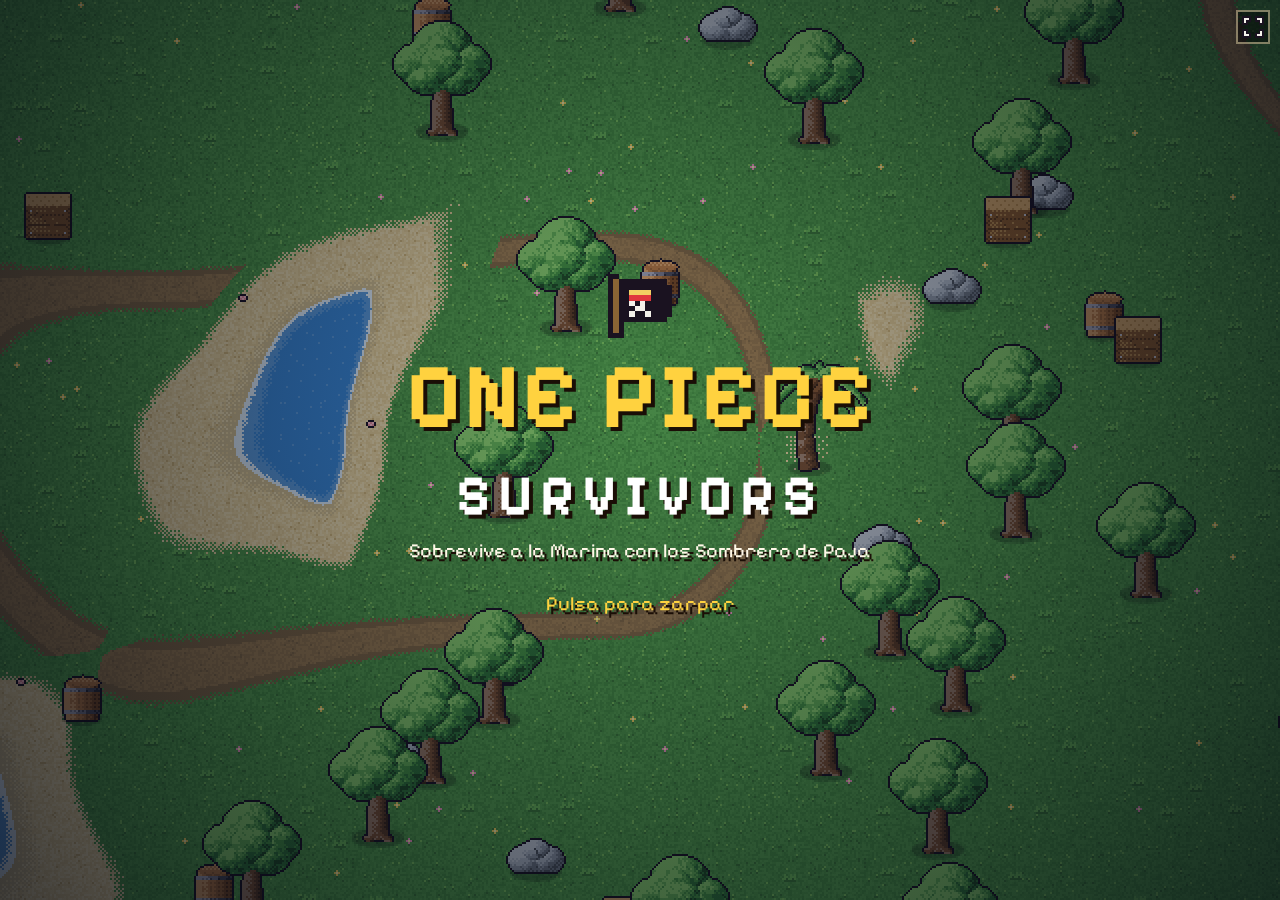
==== index.html @ 253bf762 "Mejor vista en móvil y botón de pantalla completa - Cámara: en pantallas pequeñas manda el lado cort" ====
<!doctype html>
<html lang="es">
<head>
<meta charset="utf-8">
<meta name="viewport" content="width=device-width, initial-scale=1, viewport-fit=cover, user-scalable=no">
<meta name="theme-color" content="#2a1a10">
<meta name="mobile-web-app-capable" content="yes">
<meta name="apple-mobile-web-app-capable" content="yes">
<meta name="apple-mobile-web-app-status-bar-style" content="black-translucent">
<title>One Piece Survivors</title>
<meta name="description" content="Fan game de supervivencia (bullet heaven) con los Sombrero de Paja, en pixel art y para navegador.">
<link rel="stylesheet" href="css/style.css">
</head>
<body>
<canvas id="game"></canvas>

<div id="boot" class="boot">Cargando…</div>

<!-- ====== HUD ====== -->
<div id="hud" class="hidden">
  <div class="xpbar"><i id="hud-xp"></i></div>
  <div class="hud-top">
    <div class="hud-me">
      <div id="hud-face" class="face"></div>
      <div>
        <div class="hpbar"><i id="hud-hp"></i><span id="hud-hp-txt"></span></div>
        <div id="hud-lvl" class="lvl">Nv. 1</div>
      </div>
    </div>
    <div id="hud-time" class="time">0:00</div>
    <div class="hud-right">
      <span class="pill"><span id="hud-ico-kills"></span><span id="hud-kills">0</span></span>
      <span class="pill"><span id="hud-ico-coins"></span><span id="hud-coins">0</span></span>
      <button class="pause-btn fs-btn" data-sfx="none" aria-label="Pantalla completa"></button>
      <button id="hud-pause" class="pause-btn" data-sfx="none" aria-label="Pausa"></button>
    </div>
  </div>
  <div id="hud-boss" class="bossbar hidden">
    <div id="hud-boss-name"></div>
    <div class="bar"><i id="hud-boss-hp"></i></div>
  </div>
  <div class="hud-bottom">
    <div id="hud-move-name" class="move-name"></div>
    <div id="hud-moves" class="slots"></div>
  </div>
</div>
<div id="banner" class="banner hidden"></div>

<!-- ====== Título ====== -->
<section id="scr-title" class="scr hidden">
  <div class="title">
    <div id="title-flag"></div>
    <h1>ONE PIECE<br><span>SURVIVORS</span></h1>
    <p>Sobrevive a la Marina con los Sombrero de Paja</p>
    <p class="blink">Pulsa para zarpar</p>
  </div>
</section>

<!-- ====== Puerto (menú) ====== -->
<section id="scr-menu" class="scr hidden">
  <div class="box menu-box">
    <div class="menu-left">
      <div id="menu-captain"></div>
      <p id="menu-best" class="sub center"></p>
    </div>
    <div class="menu-right">
      <h2>One Piece Survivors</h2>
      <p id="menu-berries" class="berries"></p>
      <div class="menu-list">
        <button id="btn-play" class="menu-item play">¡Zarpar!<small>Empieza una partida</small></button>
        <button id="btn-crew" class="menu-item">Tripulación<small>Elige o recluta a tu capitán</small></button>
        <button id="btn-upg" class="menu-item">Mejoras<small>Entrena con tus berries</small></button>
        <button id="btn-settings" class="menu-item">Ajustes<small>Sonido y pantalla</small></button>
      </div>
      <p class="note">WASD / flechas: moverte · 1-4, Q/E: técnica · Esc: pausa</p>
    </div>
  </div>
</section>

<!-- ====== Tripulación ====== -->
<section id="scr-crew" class="scr dim hidden">
  <div class="box wide">
    <div class="row between"><h2>Tripulación</h2><button class="btn small ghost" data-back>Volver</button></div>
    <div class="split">
      <div id="crew-grid" class="crew-grid"></div>
      <div id="crew-detail" class="panel"></div>
    </div>
  </div>
</section>

<!-- ====== Mejoras ====== -->
<section id="scr-upg" class="scr dim hidden">
  <div class="box wide">
    <div class="row between"><h2>Mejoras</h2>
      <div class="row"><span id="upg-berries" class="berries"></span><button class="btn small ghost" data-back>Volver</button></div></div>
    <p class="sub">Valen para toda la tripulación.</p>
    <div id="upg-list" class="upg-list"></div>
  </div>
</section>

<!-- ====== Ajustes ====== -->
<section id="scr-settings" class="scr dim hidden">
  <div class="box" style="width:min(440px,100%)">
    <h2>Ajustes</h2>
    <label class="set">Música <input id="set-music" type="range" min="0" max="1" step="0.05"></label>
    <label class="set">Efectos <input id="set-sfx" type="range" min="0" max="1" step="0.05"></label>
    <label class="set check"><input id="set-shake" type="checkbox"> Sacudidas de pantalla</label>
    <label class="set check"><input id="set-dmg" type="checkbox"> Números de daño</label>
    <label id="set-fs-row" class="set check"><input id="set-fs" type="checkbox"> Pantalla completa</label>
    <div class="row" style="margin-top:14px">
      <button id="set-back" class="btn gold grow">Volver</button>
      <button id="set-reset" class="btn small ghost">Borrar partida</button>
    </div>
  </div>
</section>

<!-- ====== Durante la partida ====== -->
<section id="scr-levelup" class="scr dim hidden">
  <div class="box center">
    <h2 id="lvl-title">¡Nivel 2!</h2>
    <p class="sub">Elige una recompensa · <kbd>1</kbd> <kbd>2</kbd> <kbd>3</kbd></p>
    <div id="cards" class="cards"></div>
    <button id="lvl-reroll" class="btn small ghost hidden" data-sfx="none" style="margin-top:12px">Otras cartas (<span id="lvl-rr-n">1</span>) · <kbd>R</kbd></button>
  </div>
</section>

<section id="scr-pause" class="scr dim hidden">
  <div class="box center" style="width:min(460px,100%)">
    <h2>Pausa</h2>
    <p class="sub"><kbd>WASD</kbd> moverse · <kbd>1</kbd>–<kbd>4</kbd> técnica · <kbd>Q</kbd>/<kbd>E</kbd> cambiar · <kbd>Esc</kbd> pausa</p>
    <p class="sub">Sólo se usa la técnica activa: cámbiala según la situación.</p>
    <div class="row" style="justify-content:center">
      <button id="btn-resume" class="btn gold">Continuar</button>
      <button id="btn-pause-settings" class="btn">Ajustes</button>
      <button id="btn-quit" class="btn">Volver a puerto</button>
    </div>
  </div>
</section>

<section id="scr-over" class="scr dim hidden">
  <div class="box center" style="width:min(460px,100%)">
    <h2 id="over-title">¡Has caído!</h2>
    <div id="over-face"></div>
    <div id="over-stats" class="over-stats"></div>
    <div class="row" style="justify-content:center">
      <button id="btn-retry" class="btn gold">Otra vez</button>
      <button id="btn-again" class="btn">Volver a puerto</button>
    </div>
  </div>
</section>

<!-- Pantalla completa en el título y el puerto (en la partida va en el HUD). -->
<button id="fs-corner" class="pause-btn fs-btn" data-sfx="none" aria-label="Pantalla completa"></button>

<script defer src="js/core/util.js"></script>
<script defer src="js/core/save.js"></script>
<script defer src="js/core/pixel.js"></script>
<script defer src="js/core/paint.js"></script>
<script defer src="js/core/camera.js"></script>
<script defer src="js/core/input.js"></script>
<script defer src="js/core/audio.js"></script>

<script defer src="js/data/scope.js"></script>
<script defer src="js/data/sprites.js"></script>
<script defer src="js/data/sprites-built.js"></script>
<script defer src="js/data/custom-sprites.js"></script>
<script defer src="js/data/moves.js"></script>
<script defer src="js/data/crew.js"></script>
<script defer src="js/data/enemies.js"></script>
<script defer src="js/data/upgrades.js"></script>

<script defer src="js/world/props.js"></script>
<script defer src="js/world/world.js"></script>

<script defer src="js/entities/fx.js"></script>
<script defer src="js/entities/projectile.js"></script>
<script defer src="js/entities/enemy.js"></script>
<script defer src="js/entities/pickup.js"></script>
<script defer src="js/entities/player.js"></script>

<script defer src="js/systems/combat.js"></script>
<script defer src="js/systems/spawner.js"></script>
<script defer src="js/systems/levelup.js"></script>

<script defer src="js/ui/icons.js"></script>
<script defer src="js/ui/hud.js"></script>
<script defer src="js/ui/ui.js"></script>

<script defer src="js/game.js"></script>
<script defer src="js/main.js"></script>
</body>
</html>
---- css/style.css ----
/* ============ One Piece Survivors — interfaz de madera y carteles de "Se busca" ============
 * Cajas de madera con borde doble crema, botones dorados y fuente pixel local
 * (Pixelify Sans, OFL). Nada de bordes redondeados grandes: todo cuadradito.
 */
@font-face {
  font-family: 'Pixelify';
  src: url('../assets/fonts/PixelifyPS-400.ttf') format('truetype');
  font-weight: 400 550;
  font-display: block;
}
@font-face {
  font-family: 'Pixelify';
  src: url('../assets/fonts/PixelifyPS-700.ttf') format('truetype');
  font-weight: 551 900;
  font-display: block;
}

:root {
  --ink: #fff8e8;
  --muted: #e8cfa0;
  --wood1: #7a4a26;
  --wood2: #4e2c14;
  --edge: #f6e3b4;
  --edge-in: #a8743e;
  --edge-out: #1a0e06;
  --paper: #f1dcae;
  --paper2: #e2c58c;
  --paper-ink: #3a2412;
  --gold: #ffd23f;
  --red: #e0383e;
  --green: #5fe08a;
  --shadow: #1a0e06;
  --font: 'Pixelify', 'Segoe UI', system-ui, sans-serif;
}

* { box-sizing: border-box; }
.hidden { display: none !important; }
html, body { height: 100%; margin: 0; }
body {
  background: #0b1630;
  color: var(--ink);
  font: 16px/1.35 var(--font);
  overflow: hidden;
  user-select: none;
  -webkit-user-select: none;
  -webkit-font-smoothing: none;
}
canvas, img.px { image-rendering: pixelated; image-rendering: crisp-edges; }
#game { position: fixed; inset: 0; display: block; width: 100vw; height: 100vh; height: 100dvh; touch-action: none; }
button { font: inherit; color: inherit; }
kbd {
  display: inline-block; padding: 0 5px; border: 2px solid var(--edge); background: rgba(0,0,0,.25);
  font: 700 13px var(--font); line-height: 16px;
}

.boot { position: fixed; inset: 0; display: grid; place-items: center; font-size: 22px; z-index: 50; background: #0b1630; }

/* ---------- capas de pantalla ---------- */
.scr {
  position: fixed; inset: 0; z-index: 20;
  display: flex; align-items: center; justify-content: center;
  padding: 16px;
  animation: fade .2s ease-out;
}
.scr.dim { background: radial-gradient(circle at 50% 40%, rgba(20,14,6,.45), rgba(6,4,2,.85)); }
@keyframes fade { from { opacity: 0; } to { opacity: 1; } }
@keyframes pop { from { transform: scale(.94); opacity: 0; } to { transform: none; opacity: 1; } }

/* ---------- caja de madera ---------- */
.box {
  position: relative;
  background:
    repeating-linear-gradient(0deg, rgba(0,0,0,.08) 0 2px, transparent 2px 14px),
    linear-gradient(180deg, var(--wood1), var(--wood2));
  border: 4px solid var(--edge);
  box-shadow: 0 0 0 4px var(--edge-out), inset 0 0 0 3px var(--edge-in), 0 18px 50px rgba(0,0,0,.6);
  padding: 20px 22px;
  text-shadow: 2px 2px 0 var(--shadow);
  animation: pop .2s ease-out;
  max-height: 100%;
  overflow: auto;
}
.box.wide { width: min(980px, 100%); }
.box h2 { margin: 0 0 6px; font-size: 28px; letter-spacing: 1px; }
.box h3 { margin: 0 0 2px; font-size: 22px; }
.box h4 { margin: 12px 0 6px; font-size: 16px; color: var(--gold); }
.sub { color: var(--muted); margin: 0 0 12px; font-size: 15px; }
.note { color: var(--muted); font-size: 13px; margin: 10px 0 0; }
.center { text-align: center; }
.gold { color: var(--gold); }
.row { display: flex; gap: 10px; align-items: center; flex-wrap: wrap; }
.row.between { justify-content: space-between; }
.grow { flex: 1; }
.panel { background: rgba(0,0,0,.22); border: 3px solid rgba(246,227,180,.35); padding: 14px; }

/* ---------- botones ---------- */
.btn {
  appearance: none; cursor: pointer;
  padding: 9px 18px;
  border: 3px solid var(--edge);
  background: linear-gradient(180deg, #a0602e, #6a3a18);
  box-shadow: 0 0 0 3px var(--edge-out), 0 4px 0 var(--edge-out);
  font-size: 17px; font-weight: 700;
  text-shadow: 2px 2px 0 var(--shadow);
  display: inline-flex; align-items: center; justify-content: center; gap: 6px;
}
.btn:hover { filter: brightness(1.15); }
.btn:active { transform: translateY(2px); box-shadow: 0 0 0 3px var(--edge-out), 0 2px 0 var(--edge-out); }
.btn:disabled { filter: grayscale(.8) brightness(.7); cursor: not-allowed; transform: none; }
.btn.gold { background: linear-gradient(180deg, #ffe37a, #f0a31e); color: #3a2300; text-shadow: 1px 1px 0 rgba(255,255,255,.4); border-color: #fff7d6; }
.btn.ghost { background: transparent; box-shadow: none; border-color: rgba(246,227,180,.4); }
.btn.small { padding: 5px 11px; font-size: 14px; }

/* ---------- título ---------- */
#scr-title { cursor: pointer; background: radial-gradient(circle at 50% 45%, rgba(10,20,50,.2), rgba(4,8,20,.75)); }
.title { text-align: center; text-shadow: 4px 4px 0 var(--shadow); }
.title h1 { margin: 10px 0; font-size: clamp(40px, 9vw, 92px); line-height: .95; color: var(--gold); letter-spacing: 3px; }
.title h1 span { color: #fff; font-size: .62em; letter-spacing: 8px; }
.title p { font-size: 20px; margin: 8px 0; }
.blink { animation: blink 1.1s steps(2) infinite; color: var(--gold); margin-top: 26px !important; }
@keyframes blink { 50% { opacity: 0; } }

/* ---------- puerto ---------- */
.menu-box { display: flex; gap: 26px; align-items: center; width: min(760px, 100%); }
.menu-left { flex: 0 0 auto; }
.menu-right { flex: 1; }
.berries { font-size: 20px; font-weight: 700; color: var(--gold); display: flex; align-items: center; gap: 6px; margin: 0 0 8px; }
.menu-list { display: flex; flex-direction: column; gap: 2px; }
.menu-item {
  appearance: none; background: none; border: 0; cursor: pointer; text-align: left;
  padding: 6px 10px 6px 28px; font-size: 24px; font-weight: 700; text-shadow: 2px 2px 0 var(--shadow); position: relative;
}
.menu-item small { display: block; font-size: 13px; font-weight: 400; color: var(--muted); }
.menu-item::before { content: '▶'; position: absolute; left: 6px; top: 9px; font-size: 16px; color: var(--gold); opacity: 0; }
.menu-item:hover, .menu-item:focus-visible { background: rgba(255,255,255,.08); outline: none; }
.menu-item:hover::before, .menu-item:focus-visible::before { opacity: 1; }
.menu-item.play { font-size: 32px; color: var(--gold); }

/* ---------- cartel de "SE BUSCA" ---------- */
.poster {
  background: linear-gradient(180deg, var(--paper), var(--paper2));
  color: var(--paper-ink); text-shadow: none;
  border: 3px solid #8a6434; box-shadow: 0 0 0 3px var(--edge-out);
  padding: 6px 8px 8px; text-align: center; width: 120px;
}
.poster.big { width: 200px; padding: 10px 12px 12px; }
.poster .wanted { font-weight: 700; font-size: 20px; letter-spacing: 2px; line-height: 1; }
.poster.big .wanted { font-size: 28px; white-space: nowrap; }
.poster .bounty { white-space: nowrap; }
.poster .photo {
  position: relative; margin: 4px auto; background: #c8b48a; border: 2px solid var(--paper-ink);
  display: flex; align-items: flex-end; justify-content: center; height: 76px; overflow: hidden;
}
.poster.big .photo { height: 140px; }
.poster .dead { font-size: 9px; font-weight: 700; letter-spacing: 1px; }
.poster.big .dead { font-size: 12px; }
.poster .pname { font-weight: 700; font-size: 13px; line-height: 1.1; min-height: 2.2em; display: flex; align-items: center; justify-content: center; }
.poster.big .pname { font-size: 18px; min-height: 0; }
.poster .bounty { font-weight: 700; font-size: 12px; }
.poster.big .bounty { font-size: 16px; }
.poster.locked .photo img { filter: brightness(0); opacity: .65; }
.poster .lock { position: absolute; inset: 0; display: grid; place-items: center; }

/* ---------- tripulación ---------- */
.split { display: grid; grid-template-columns: 1fr 340px; gap: 16px; margin-top: 8px; }
.crew-grid { display: grid; grid-template-columns: repeat(auto-fill, minmax(124px, 1fr)); gap: 12px; align-content: start; }
.crew-card { appearance: none; border: 0; background: none; padding: 0; cursor: pointer; display: flex; justify-content: center; }
.crew-card .poster { transition: transform .08s; }
.crew-card:hover .poster { transform: translateY(-3px) rotate(-1deg); }
.crew-card.sel .poster { box-shadow: 0 0 0 3px var(--edge-out), 0 0 0 6px var(--gold); }
.crew-card.cap .poster::after { content: 'CAPITÁN'; display: block; margin-top: 4px; background: var(--red); color: #fff; font-weight: 700; font-size: 11px; }
.stats-grid { display: grid; grid-template-columns: auto 1fr; gap: 4px 10px; align-items: center; font-size: 14px; margin: 10px 0; }
.bar { display: block; height: 10px; background: rgba(0,0,0,.4); border: 2px solid var(--edge-out); }
.bar i { display: block; height: 100%; background: var(--gold); }
ul.moves { list-style: none; margin: 0; padding: 0; display: flex; flex-direction: column; gap: 6px; }
ul.moves li { display: flex; gap: 8px; align-items: flex-start; }
ul.moves b { font-size: 14px; } ul.moves em { color: var(--gold); font-style: normal; font-weight: 400; }
ul.moves small, .upg-row small { display: block; color: var(--muted); font-size: 12px; }

/* ---------- mejoras ---------- */
.upg-list { display: grid; grid-template-columns: repeat(auto-fill, minmax(290px, 1fr)); gap: 10px; }
.upg-row { display: flex; gap: 10px; align-items: center; background: rgba(0,0,0,.22); border: 3px solid rgba(246,227,180,.3); padding: 8px 10px; }
.pips { display: block; color: var(--gold); font-size: 12px; letter-spacing: 2px; }
.pips i { color: rgba(255,255,255,.2); font-style: normal; }

/* ---------- ajustes ---------- */
.set { display: flex; justify-content: space-between; align-items: center; gap: 12px; margin: 10px 0; font-size: 17px; }
.set.check { justify-content: flex-start; }
.set input[type=range] { width: 200px; accent-color: var(--gold); }
.set input[type=checkbox] { width: 20px; height: 20px; accent-color: var(--gold); }

/* ---------- cartas de nivel ---------- */
.cards { display: flex; gap: 14px; justify-content: center; flex-wrap: wrap; }
.card {
  appearance: none; cursor: pointer; position: relative;
  width: 210px; min-height: 230px; padding: 16px 12px 12px;
  display: flex; flex-direction: column; align-items: center; gap: 6px; text-align: center;
  background: linear-gradient(180deg, var(--paper), var(--paper2)); color: var(--paper-ink); text-shadow: none;
  border: 4px solid var(--c, #8a6434); box-shadow: 0 0 0 3px var(--edge-out), 0 6px 0 var(--edge-out);
  transition: transform .08s;
}
.card:hover { transform: translateY(-4px); }
.card b { font-size: 18px; line-height: 1.1; }
.card small { font-size: 14px; }
.card .tag { background: var(--paper-ink); color: var(--c); font-size: 12px; padding: 1px 8px; font-weight: 700; }
.card .ckey { position: absolute; top: 4px; left: 6px; font-weight: 700; opacity: .6; }
.card.new { border-style: double; border-width: 6px; }

/* ---------- fin ---------- */
.over-stats { display: grid; grid-template-columns: auto auto; gap: 4px 20px; justify-content: center; margin: 12px 0 18px; font-size: 18px; text-align: left; }
.over-stats span { color: var(--muted); }
.over-stats em { color: var(--gold); font-style: normal; font-size: 14px; }

/* ---------- HUD ---------- */
#hud { position: fixed; inset: 0; pointer-events: none; z-index: 10; text-shadow: 2px 2px 0 var(--shadow); }
.xpbar { position: absolute; top: 0; left: 0; right: 0; height: 10px; background: rgba(0,0,0,.55); border-bottom: 2px solid var(--edge-out); }
.xpbar i { display: block; height: 100%; width: 0; background: linear-gradient(180deg, #8fe0ff, #3a8ad8); }
.hud-top { position: absolute; top: max(14px, env(safe-area-inset-top)); left: max(12px, env(safe-area-inset-left)); right: max(12px, env(safe-area-inset-right)); display: flex; justify-content: space-between; align-items: flex-start; }
.hud-me { display: flex; gap: 8px; align-items: center; }
.face { width: 52px; height: 52px; display: flex; align-items: flex-end; justify-content: center; overflow: hidden;
        background: linear-gradient(180deg, var(--paper), var(--paper2)); border: 3px solid var(--edge); box-shadow: 0 0 0 2px var(--edge-out); }
.hpbar { position: relative; width: min(220px, 34vw); height: 18px; background: rgba(0,0,0,.6); border: 3px solid var(--edge); box-shadow: 0 0 0 2px var(--edge-out); }
.hpbar i { display: block; height: 100%; background: linear-gradient(180deg, #7fe08a, #2f9a52); transition: width .15s; }
.hpbar i.low { background: linear-gradient(180deg, #ff8a8a, #c02a3a); }
.hpbar span { position: absolute; inset: 0; text-align: center; font-size: 12px; line-height: 13px; font-weight: 700; }
.lvl { font-weight: 700; color: var(--gold); margin-top: 2px; }
.time { font-size: 30px; font-weight: 700; }
.hud-right { display: flex; gap: 8px; align-items: center; }
.pill { display: inline-flex; align-items: center; gap: 4px; background: rgba(0,0,0,.45); border: 2px solid rgba(246,227,180,.4); padding: 2px 8px; font-weight: 700; }
.pause-btn { pointer-events: auto; cursor: pointer; background: rgba(0,0,0,.45); border: 2px solid rgba(246,227,180,.5); padding: 4px; display: flex; }
#fs-corner { position: fixed; z-index: 25; top: max(10px, env(safe-area-inset-top)); right: max(10px, env(safe-area-inset-right)); display: none; }
#scr-title:not(.hidden) ~ #fs-corner, #scr-menu:not(.hidden) ~ #fs-corner { display: flex; }
.no-fs .fs-btn, .no-fs #set-fs-row { display: none !important; }
.bossbar { position: absolute; top: 74px; left: 50%; transform: translateX(-50%); width: min(520px, 70vw); text-align: center; }
.bossbar b { color: #ff8a8a; font-size: 18px; } .bossbar span { color: var(--muted); font-size: 13px; }
.bossbar .bar { height: 14px; border: 3px solid var(--edge); box-shadow: 0 0 0 2px var(--edge-out); }
.bossbar .bar i { background: linear-gradient(180deg, #ff6b6b, #b0202a); transition: width .1s; }
.hud-bottom { position: absolute; bottom: max(12px, env(safe-area-inset-bottom)); left: 0; right: 0; display: flex; flex-direction: column; align-items: center; gap: 4px; }
.move-name { font-weight: 700; color: var(--gold); font-size: 15px; }
.slots { display: flex; gap: 8px; }
.slot {
  pointer-events: auto; cursor: pointer; position: relative; width: 58px; height: 58px; padding: 0;
  display: grid; place-items: center;
  background: rgba(26,14,6,.75); border: 3px solid rgba(246,227,180,.45); box-shadow: 0 0 0 2px var(--edge-out);
}
.slot.on { border-color: var(--gold); background: rgba(122,74,38,.9); transform: translateY(-4px); }
.slot.empty { opacity: .35; pointer-events: none; }
.slot .key { position: absolute; top: 0; left: 3px; font-size: 12px; font-weight: 700; }
.slot .pips { position: absolute; bottom: -1px; left: 0; right: 0; font-size: 7px; letter-spacing: 0; text-align: center; }
.slot .cd { position: absolute; left: 0; right: 0; bottom: 0; height: 0; background: rgba(0,0,0,.55); }

.banner {
  position: fixed; top: 30%; left: 50%; transform: translateX(-50%); z-index: 15; pointer-events: none;
  text-align: center; text-shadow: 3px 3px 0 var(--shadow);
  background: linear-gradient(90deg, transparent, rgba(26,14,6,.8) 15%, rgba(26,14,6,.8) 85%, transparent);
  padding: 8px 80px; white-space: nowrap;
}
.banner b { display: block; font-size: 30px; }
.banner small { display: block; font-size: 16px; color: var(--muted); }
.banner.go { animation: banner 3.2s ease-out forwards; }
@keyframes banner { 0% { opacity: 0; transform: translate(-50%, -10px); } 10%, 80% { opacity: 1; transform: translate(-50%, 0); } 100% { opacity: 0; } }

/* ---------- móvil ---------- */
@media (max-width: 760px), (max-height: 520px) {
  .split { grid-template-columns: 1fr; }
  .menu-box { flex-direction: column; gap: 10px; }
  .poster.big { width: 150px; }
  .poster.big .photo { height: 96px; }
  .menu-item { font-size: 19px; } .menu-item.play { font-size: 24px; }
  .card { width: 160px; min-height: 180px; padding: 12px 8px 8px; }
  .card b { font-size: 15px; } .card small { font-size: 12px; }
  .time { font-size: 22px; }
  .slot { width: 50px; height: 50px; }
  .banner b { font-size: 22px; }
}
@media (max-height: 520px) {
  .menu-box { flex-direction: row; }
  .menu-left #menu-best { display: none; }
}

/* ---------- móvil: HUD compacto (horizontal con poca altura o vertical estrecho) ---------- */
@media (max-height: 500px), (max-width: 600px) {
  .scr { padding: max(8px, env(safe-area-inset-top)) max(8px, env(safe-area-inset-right)) max(8px, env(safe-area-inset-bottom)) max(8px, env(safe-area-inset-left)); }
  .box { padding: 12px 14px; }
  .box h2 { font-size: 22px; }
  .poster.big .wanted { font-size: 22px; }
  .xpbar { height: 6px; }
  .hud-top { top: max(10px, env(safe-area-inset-top)); left: max(8px, env(safe-area-inset-left)); right: max(8px, env(safe-area-inset-right)); }
  .hud-me { gap: 6px; }
  .face { width: 36px; height: 36px; border-width: 2px; }
  .face > * { transform: scale(.8); transform-origin: 50% 100%; flex: none; }
  .hpbar { width: min(170px, 30vw); height: 14px; border-width: 2px; }
  .hpbar span { font-size: 10px; line-height: 10px; }
  .lvl { font-size: 13px; margin-top: 0; }
  .time { font-size: 20px; line-height: 1; }
  .hud-right { gap: 5px; }
  .pill { padding: 1px 5px; font-size: 13px; border-width: 1px; }
  .pill .ico { width: 14px; height: 14px; }
  .pause-btn { padding: 3px; }
  .pause-btn .ico { width: 18px; height: 18px; }
  .bossbar { top: 52px; }
  .bossbar b { font-size: 14px; } .bossbar span { font-size: 11px; }
  .hud-bottom { bottom: max(6px, env(safe-area-inset-bottom)); gap: 2px; }
  .move-name { font-size: 12px; }
  .slots { gap: 6px; }
  .slot { width: 42px; height: 42px; border-width: 2px; }
  .slot .ico { width: 28px; height: 28px; }
  .slot.on { transform: translateY(-2px); }
  .slot .key { font-size: 10px; }
  .banner { padding: 6px 40px; }
  .banner b { font-size: 18px; } .banner small { font-size: 12px; }
}
/* Horizontal con muy poca altura: el puerto y las cartas caben sin desplazar. */
@media (max-height: 500px) {
  .menu-box { gap: 16px; }
  .poster.big { width: 120px; padding: 6px 8px 8px; }
  .poster.big .wanted { font-size: 20px; }
  .poster.big .photo { height: 70px; }
  .poster.big .pname { font-size: 14px; } .poster.big .bounty { font-size: 12px; }
  .menu-right h2 { display: none; }
  .menu-item { font-size: 17px; padding: 3px 10px 3px 28px; } .menu-item.play { font-size: 21px; }
  .menu-item::before { top: 5px; }
  .menu-item small { font-size: 11px; }
  .menu-right .note { display: none; }
  .card { width: 150px; min-height: 0; padding: 8px 6px 6px; gap: 3px; }
  .card .ico { width: 32px; height: 32px; }
  .title h1 { font-size: clamp(34px, 12vh, 70px); }
}
/* Vertical estrecho: el tiempo baja bajo la barra de arriba para que quepa todo. */
@media (max-width: 600px) and (min-height: 501px) {
  .time { position: absolute; top: 44px; left: 50%; transform: translateX(-50%); }
  .bossbar { top: 76px; width: 86vw; }
}
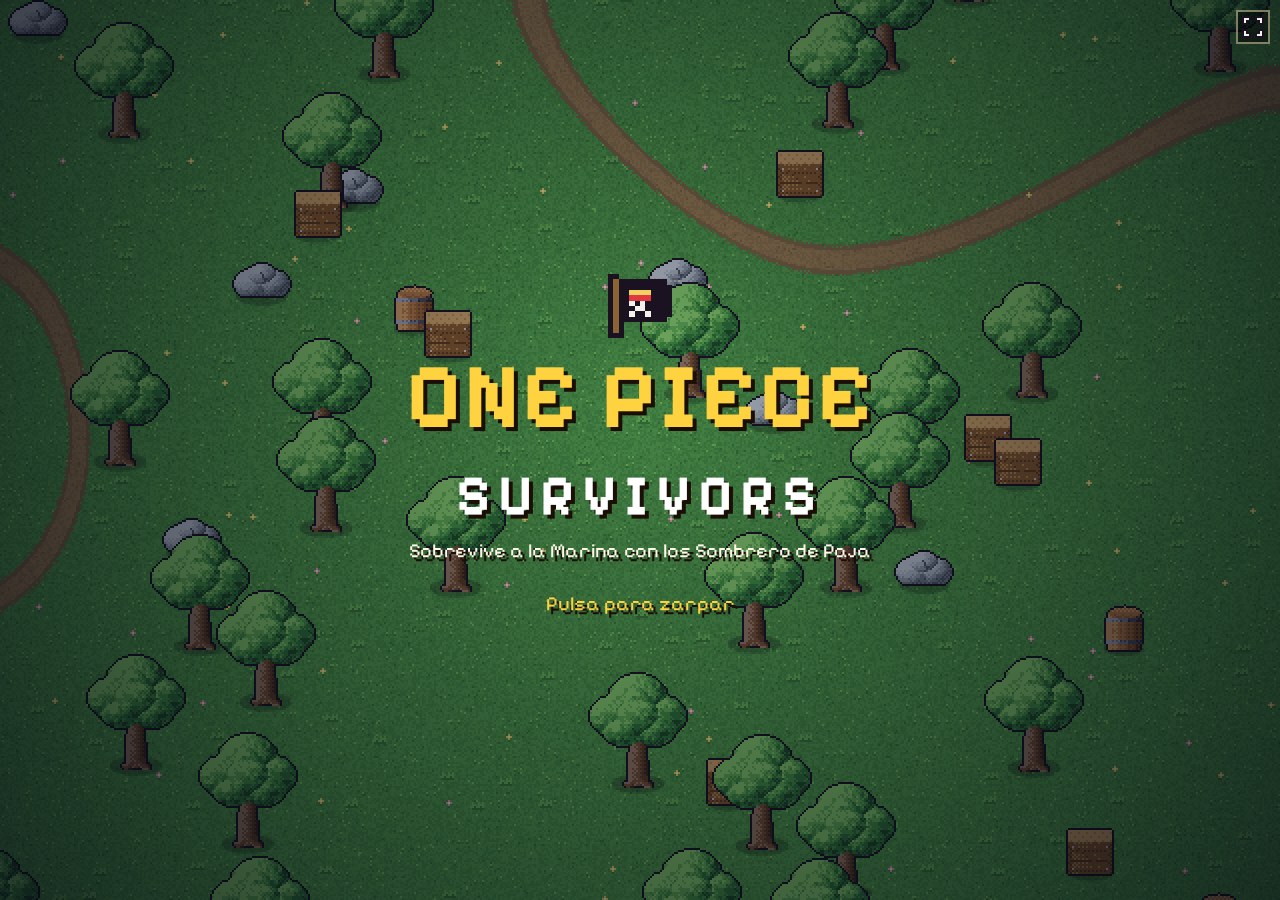
==== commit 71ac2f44: "Islas con objetivo: cofres, Den Den Mushi, jefe y Going Merry Cada isla es ahora un mapa limitado po" ====
--- a/index.html
+++ b/index.html
@@ -27,7 +27,10 @@
         <div id="hud-lvl" class="lvl">Nv. 1</div>
       </div>
     </div>
-    <div id="hud-time" class="time">0:00</div>
+    <div class="hud-mid">
+      <div id="hud-time" class="time">0:00</div>
+      <div id="hud-goal" class="goal"></div>
+    </div>
     <div class="hud-right">
       <span class="pill"><span id="hud-ico-kills"></span><span id="hud-kills">0</span></span>
       <span class="pill"><span id="hud-ico-coins"></span><span id="hud-coins">0</span></span>
@@ -35,11 +38,13 @@
       <button id="hud-pause" class="pause-btn" data-sfx="none" aria-label="Pausa"></button>
     </div>
   </div>
+  <canvas id="hud-map" class="minimap px" aria-label="Mapa de la isla"></canvas>
   <div id="hud-boss" class="bossbar hidden">
     <div id="hud-boss-name"></div>
     <div class="bar"><i id="hud-boss-hp"></i></div>
   </div>
   <div class="hud-bottom">
+    <button id="hud-action" class="btn gold action hidden" data-sfx="none"></button>
     <div id="hud-move-name" class="move-name"></div>
     <div id="hud-moves" class="slots"></div>
   </div>
@@ -72,7 +77,7 @@
         <button id="btn-upg" class="menu-item">Mejoras<small>Entrena con tus berries</small></button>
         <button id="btn-settings" class="menu-item">Ajustes<small>Sonido y pantalla</small></button>
       </div>
-      <p class="note">WASD / flechas: moverte · 1-4, Q/E: técnica · Esc: pausa</p>
+      <p class="note">WASD / flechas: moverte · 1-4, Q/E: técnica · Espacio: usar · Esc: pausa</p>
     </div>
   </div>
 </section>
@@ -127,8 +132,8 @@
 <section id="scr-pause" class="scr dim hidden">
   <div class="box center" style="width:min(460px,100%)">
     <h2>Pausa</h2>
-    <p class="sub"><kbd>WASD</kbd> moverse · <kbd>1</kbd>–<kbd>4</kbd> técnica · <kbd>Q</kbd>/<kbd>E</kbd> cambiar · <kbd>Esc</kbd> pausa</p>
-    <p class="sub">Sólo se usa la técnica activa: cámbiala según la situación.</p>
+    <p class="sub"><kbd>WASD</kbd> moverse · <kbd>1</kbd>–<kbd>4</kbd> técnica · <kbd>Q</kbd>/<kbd>E</kbd> cambiar · <kbd>Espacio</kbd> usar · <kbd>Esc</kbd> pausa</p>
+    <p class="sub">Coge los cofres, llama al jefe con el Den Den Mushi y, cuando caiga, sube al Going Merry. A los 3 minutos llega el Buster Call.</p>
     <div class="row" style="justify-content:center">
       <button id="btn-resume" class="btn gold">Continuar</button>
       <button id="btn-pause-settings" class="btn">Ajustes</button>
@@ -168,9 +173,11 @@
 <script defer src="js/data/crew.js"></script>
 <script defer src="js/data/enemies.js"></script>
 <script defer src="js/data/upgrades.js"></script>
+<script defer src="js/data/islands.js"></script>
 
 <script defer src="js/world/props.js"></script>
 <script defer src="js/world/world.js"></script>
+<script defer src="js/world/island.js"></script>
 
 <script defer src="js/entities/fx.js"></script>
 <script defer src="js/entities/projectile.js"></script>
@@ -183,6 +190,7 @@
 <script defer src="js/systems/levelup.js"></script>
 
 <script defer src="js/ui/icons.js"></script>
+<script defer src="js/ui/minimap.js"></script>
 <script defer src="js/ui/hud.js"></script>
 <script defer src="js/ui/ui.js"></script>
 
--- a/css/style.css
+++ b/css/style.css
@@ -224,7 +224,15 @@
 .hpbar i.low { background: linear-gradient(180deg, #ff8a8a, #c02a3a); }
 .hpbar span { position: absolute; inset: 0; text-align: center; font-size: 12px; line-height: 13px; font-weight: 700; }
 .lvl { font-weight: 700; color: var(--gold); margin-top: 2px; }
-.time { font-size: 30px; font-weight: 700; }
+.hud-mid { text-align: center; }
+.time { font-size: 30px; font-weight: 700; line-height: 1.1; }
+.goal { font-size: 14px; font-weight: 700; color: var(--paper); white-space: nowrap; }
+.goal.alert { color: #ff6b6b; animation: blink 1s steps(2) infinite; }
+.minimap { position: absolute; top: 72px; right: max(12px, env(safe-area-inset-right)); width: 120px; height: 120px; pointer-events: auto; cursor: pointer;
+           background: rgba(10,30,60,.6); border: 3px solid var(--edge); box-shadow: 0 0 0 2px var(--edge-out); transition: width .15s, height .15s; }
+.minimap.big { width: min(300px, 70vmin); height: min(300px, 70vmin); }
+.action { pointer-events: auto; margin-bottom: 6px; animation: pop .2s ease-out; }
+.action:disabled { filter: none; opacity: .85; background: rgba(26,14,6,.85); color: var(--muted); border-color: rgba(246,227,180,.5); font-size: 14px; }
 .hud-right { display: flex; gap: 8px; align-items: center; }
 .pill { display: inline-flex; align-items: center; gap: 4px; background: rgba(0,0,0,.45); border: 2px solid rgba(246,227,180,.4); padding: 2px 8px; font-weight: 700; }
 .pause-btn { pointer-events: auto; cursor: pointer; background: rgba(0,0,0,.45); border: 2px solid rgba(246,227,180,.5); padding: 4px; display: flex; }
@@ -293,6 +301,9 @@
   .hpbar span { font-size: 10px; line-height: 10px; }
   .lvl { font-size: 13px; margin-top: 0; }
   .time { font-size: 20px; line-height: 1; }
+  .goal { font-size: 11px; }
+  .minimap { top: 50px; width: 84px; height: 84px; border-width: 2px; }
+  .action { padding: 6px 14px; font-size: 15px; }
   .hud-right { gap: 5px; }
   .pill { padding: 1px 5px; font-size: 13px; border-width: 1px; }
   .pill .ico { width: 14px; height: 14px; }
@@ -307,7 +318,7 @@
   .slot .ico { width: 28px; height: 28px; }
   .slot.on { transform: translateY(-2px); }
   .slot .key { font-size: 10px; }
-  .banner { padding: 6px 40px; }
+  .banner { padding: 6px 40px; top: 16%; }
   .banner b { font-size: 18px; } .banner small { font-size: 12px; }
 }
 /* Horizontal con muy poca altura: el puerto y las cartas caben sin desplazar. */
@@ -328,6 +339,7 @@
 }
 /* Vertical estrecho: el tiempo baja bajo la barra de arriba para que quepa todo. */
 @media (max-width: 600px) and (min-height: 501px) {
-  .time { position: absolute; top: 44px; left: 50%; transform: translateX(-50%); }
-  .bossbar { top: 76px; width: 86vw; }
-}
+  .hud-mid { position: absolute; top: 44px; left: 50%; transform: translateX(-50%); }
+  .minimap { top: 82px; }
+  .bossbar { top: 82px; left: max(8px, env(safe-area-inset-left)); transform: none; width: calc(100vw - 120px); }
+}
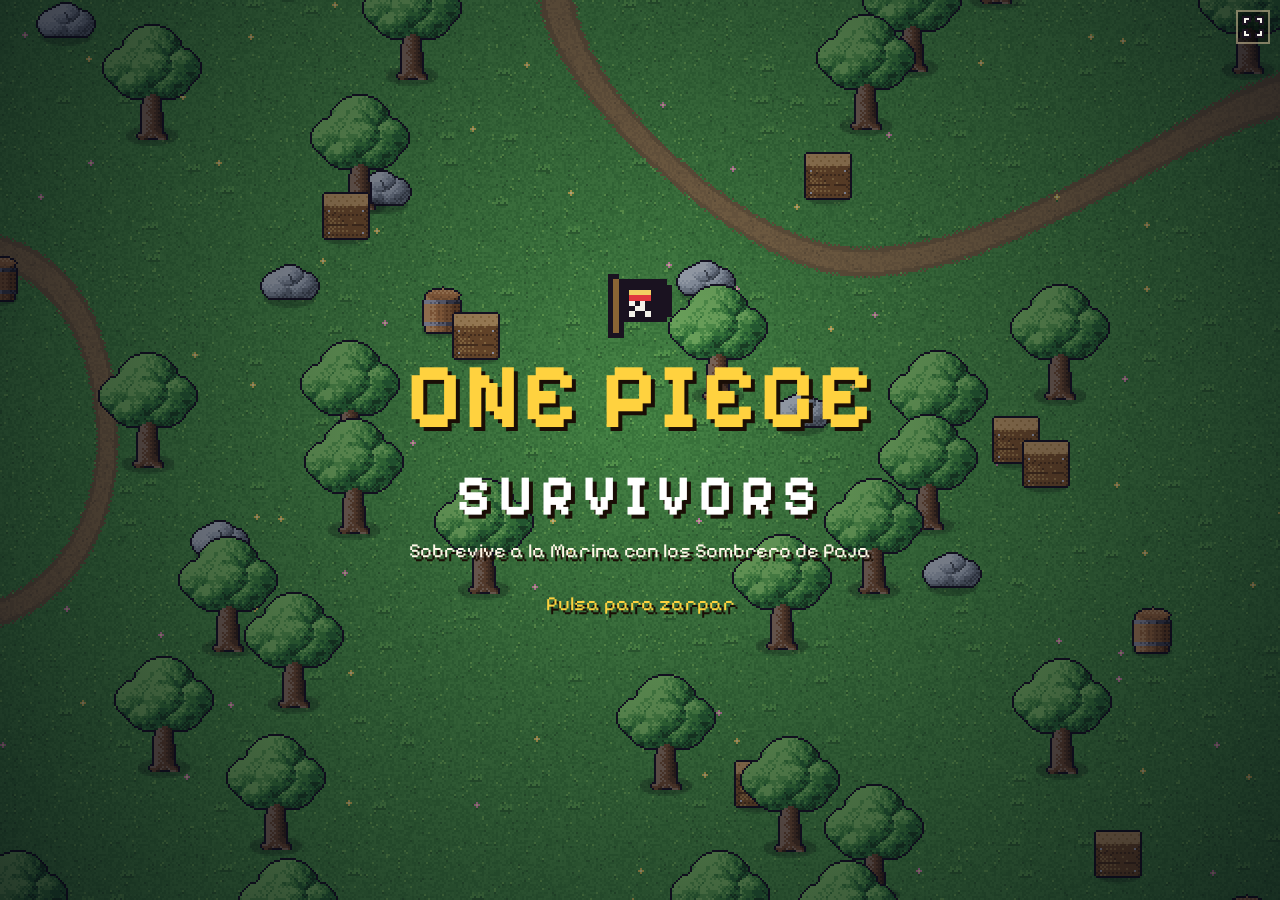
==== commit 14341851: "Todos los jefes con ataques propios (bosses.js), las 3 sagas con selector en el puerto y bioma nevad" ====
--- a/index.html
+++ b/index.html
@@ -71,6 +71,7 @@
     <div class="menu-right">
       <h2>One Piece Survivors</h2>
       <p id="menu-berries" class="berries"></p>
+      <div id="menu-saga" class="saga-pick"></div>
       <div class="menu-list">
         <button id="btn-play" class="menu-item play">¡Zarpar!<small>Empieza una partida</small></button>
         <button id="btn-crew" class="menu-item">Tripulación<small>Elige o recluta a tu capitán</small></button>
@@ -182,6 +183,7 @@
 <script defer src="js/entities/fx.js"></script>
 <script defer src="js/entities/projectile.js"></script>
 <script defer src="js/entities/enemy.js"></script>
+<script defer src="js/entities/bosses.js"></script>
 <script defer src="js/entities/pickup.js"></script>
 <script defer src="js/entities/player.js"></script>
 
--- a/css/style.css
+++ b/css/style.css
@@ -135,6 +135,11 @@
 .menu-item:hover, .menu-item:focus-visible { background: rgba(255,255,255,.08); outline: none; }
 .menu-item:hover::before, .menu-item:focus-visible::before { opacity: 1; }
 .menu-item.play { font-size: 32px; color: var(--gold); }
+.menu-item:disabled { opacity: .45; cursor: not-allowed; }
+.saga-pick { display: flex; align-items: center; gap: 8px; margin: 0 0 6px; }
+.saga-pick .saga-name { flex: 1; text-align: center; min-width: 0; }
+.saga-pick b { display: block; font-size: 17px; color: var(--gold); }
+.saga-pick small { display: block; font-size: 12px; color: var(--muted); }
 
 /* ---------- cartel de "SE BUSCA" ---------- */
 .poster {
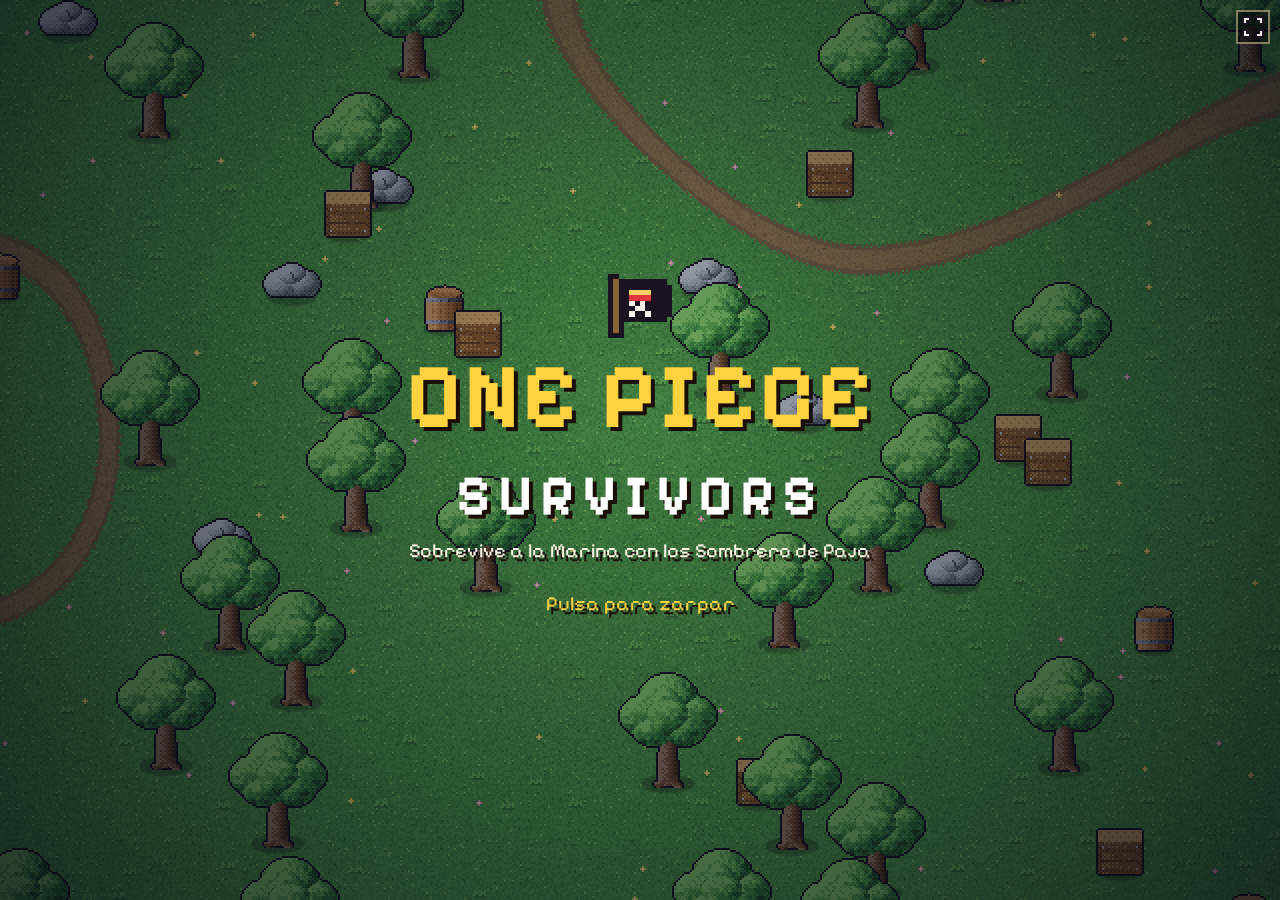
==== commit 0bb123e7: "Objetos al estilo Megabonk en los cofres y un trofeo por cada jefe (con colección)" ====
--- a/index.html
+++ b/index.html
@@ -25,6 +25,7 @@
       <div>
         <div class="hpbar"><i id="hud-hp"></i><span id="hud-hp-txt"></span></div>
         <div id="hud-lvl" class="lvl">Nv. 1</div>
+        <div id="hud-items" class="items"></div>
       </div>
     </div>
     <div class="hud-mid">
@@ -34,6 +35,7 @@
     <div class="hud-right">
       <span class="pill"><span id="hud-ico-kills"></span><span id="hud-kills">0</span></span>
       <span class="pill"><span id="hud-ico-coins"></span><span id="hud-coins">0</span></span>
+      <button id="hud-god" class="pause-btn god-btn" data-sfx="none" aria-label="Modo dios (I)" title="Modo dios (I)">DIOS</button>
       <button class="pause-btn fs-btn" data-sfx="none" aria-label="Pantalla completa"></button>
       <button id="hud-pause" class="pause-btn" data-sfx="none" aria-label="Pausa"></button>
     </div>
@@ -133,7 +135,7 @@
 <section id="scr-pause" class="scr dim hidden">
   <div class="box center" style="width:min(460px,100%)">
     <h2>Pausa</h2>
-    <p class="sub"><kbd>WASD</kbd> moverse · <kbd>1</kbd>–<kbd>4</kbd> técnica · <kbd>Q</kbd>/<kbd>E</kbd> cambiar · <kbd>Espacio</kbd> usar · <kbd>Esc</kbd> pausa</p>
+    <p class="sub"><kbd>WASD</kbd> moverse · <kbd>1</kbd>–<kbd>4</kbd> técnica · <kbd>Q</kbd>/<kbd>E</kbd> cambiar · <kbd>Espacio</kbd> usar · <kbd>I</kbd> modo dios · <kbd>Esc</kbd> pausa</p>
     <p class="sub">Coge los cofres, llama al jefe con el Den Den Mushi y, cuando caiga, sube al Going Merry. A los 3 minutos llega el Buster Call.</p>
     <div class="row" style="justify-content:center">
       <button id="btn-resume" class="btn gold">Continuar</button>
@@ -190,6 +192,7 @@
 <script defer src="js/systems/combat.js"></script>
 <script defer src="js/systems/spawner.js"></script>
 <script defer src="js/systems/levelup.js"></script>
+<script defer src="js/systems/items.js"></script>
 
 <script defer src="js/ui/icons.js"></script>
 <script defer src="js/ui/minimap.js"></script>
--- a/css/style.css
+++ b/css/style.css
@@ -240,6 +240,12 @@
 .action:disabled { filter: none; opacity: .85; background: rgba(26,14,6,.85); color: var(--muted); border-color: rgba(246,227,180,.5); font-size: 14px; }
 .hud-right { display: flex; gap: 8px; align-items: center; }
 .pill { display: inline-flex; align-items: center; gap: 4px; background: rgba(0,0,0,.45); border: 2px solid rgba(246,227,180,.4); padding: 2px 8px; font-weight: 700; }
+.items { display: flex; flex-wrap: wrap; gap: 3px; max-width: 220px; margin-top: 4px; }
+.items .it { position: relative; display: inline-flex; align-items: center; justify-content: center; width: 20px; height: 20px;
+  background: rgba(0,0,0,.45); border: 1px solid var(--c); overflow: hidden; }
+.items .it i { position: absolute; right: 0; bottom: -2px; font-size: 9px; font-style: normal; font-weight: 700; color: #fff; text-shadow: 1px 1px 0 #000; }
+.pause-btn.god-btn { font: inherit; font-size: 12px; font-weight: 700; color: var(--muted); align-items: center; padding: 4px 6px; }
+.pause-btn.god-btn.on { color: #1a1220; background: var(--gold); border-color: #fff6b0; }
 .pause-btn { pointer-events: auto; cursor: pointer; background: rgba(0,0,0,.45); border: 2px solid rgba(246,227,180,.5); padding: 4px; display: flex; }
 #fs-corner { position: fixed; z-index: 25; top: max(10px, env(safe-area-inset-top)); right: max(10px, env(safe-area-inset-right)); display: none; }
 #scr-title:not(.hidden) ~ #fs-corner, #scr-menu:not(.hidden) ~ #fs-corner { display: flex; }
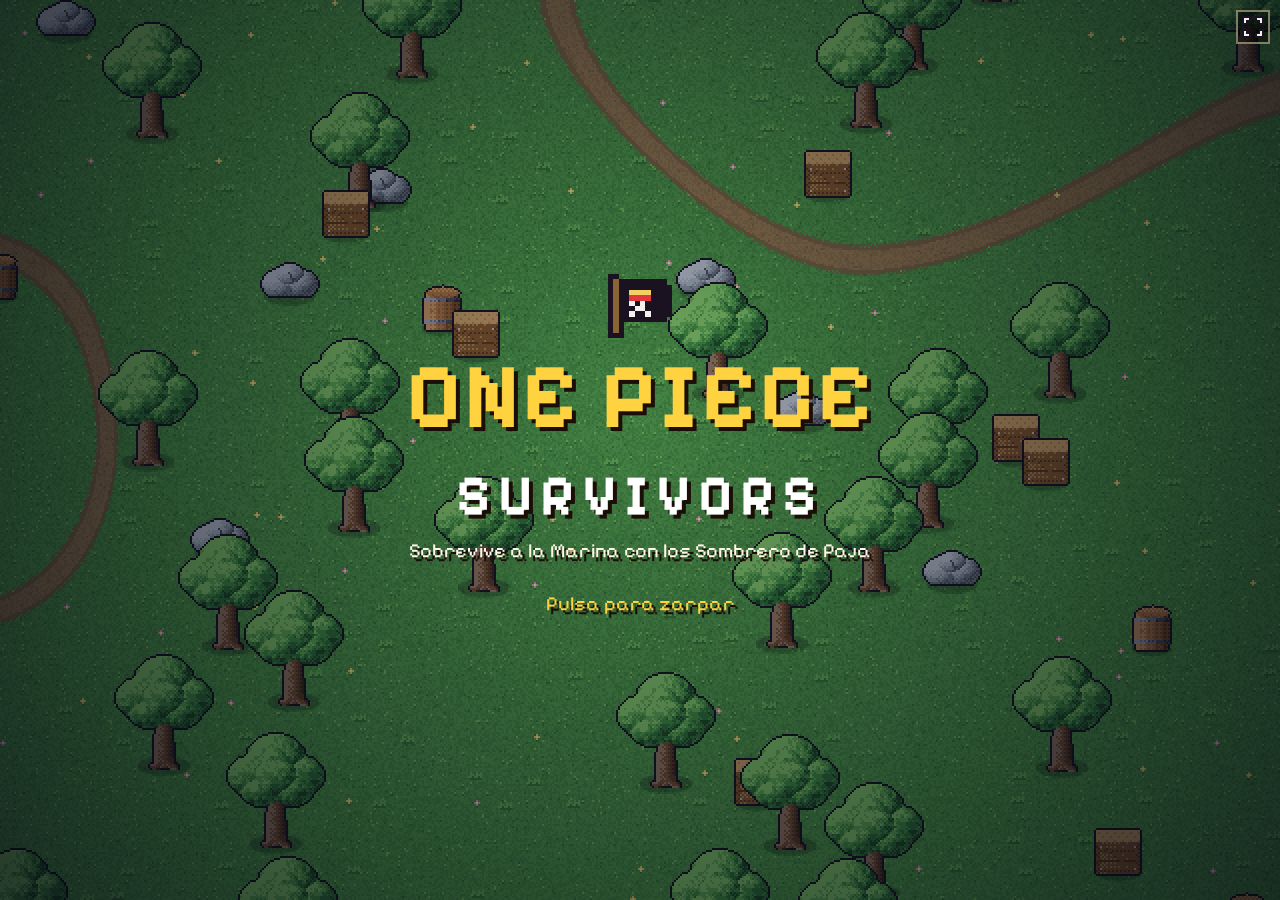
==== commit 172a495b: "Colisiones y puertas en Shells Town Los mapas dibujados tienen máscara de colisiones (js/world/mapma" ====
--- a/index.html
+++ b/index.html
@@ -178,6 +178,7 @@
 <script defer src="js/data/upgrades.js"></script>
 <script defer src="js/data/islands.js"></script>
 
+<script defer src="js/world/mapmask.js"></script>
 <script defer src="js/world/props.js"></script>
 <script defer src="js/world/world.js"></script>
 <script defer src="js/world/island.js"></script>
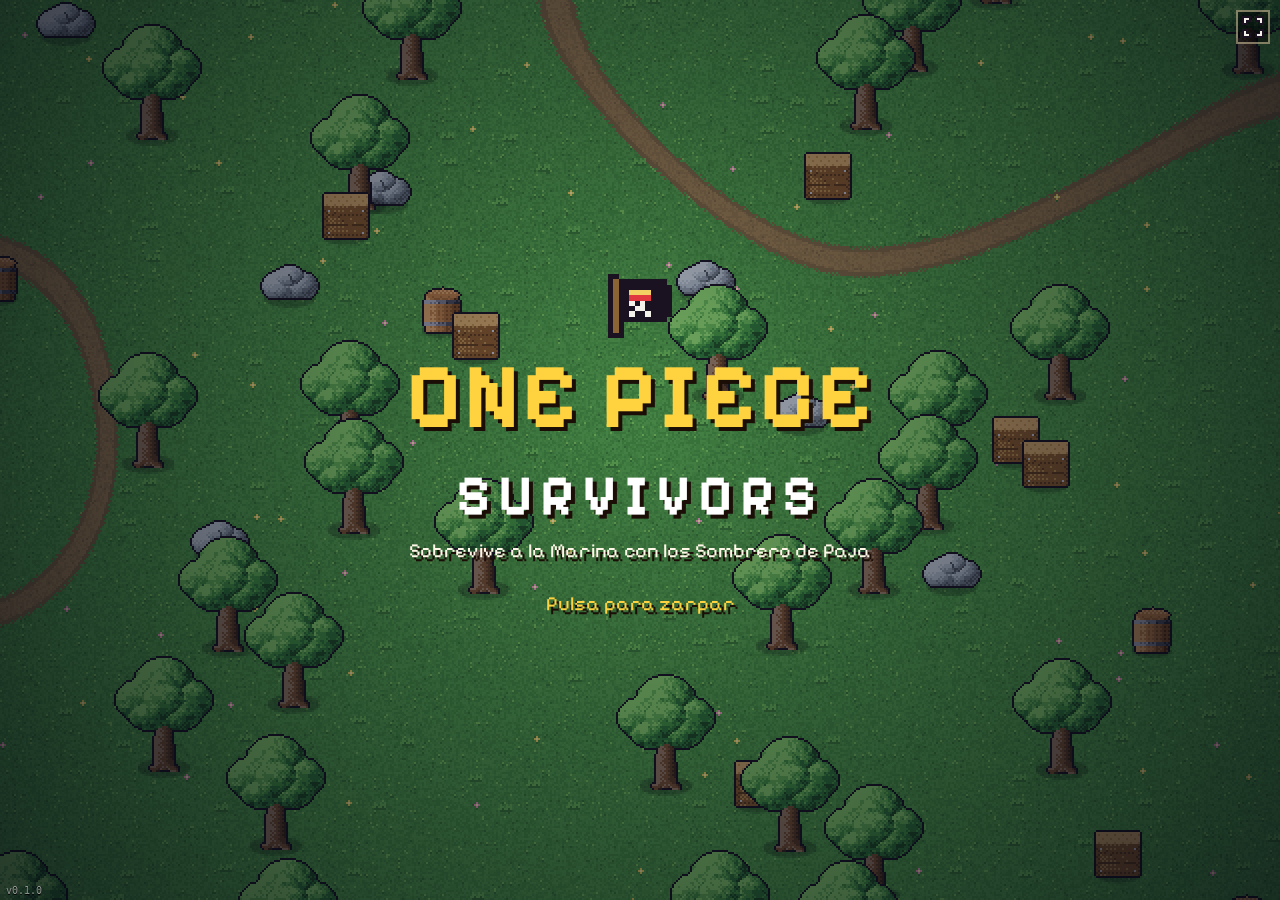
==== commit c98c66ec: "Mostrar la versión del juego (v0.1.0) en la esquina inferior izquierda Co-Authored-By: Claude Haiku " ====
--- a/index.html
+++ b/index.html
@@ -13,6 +13,7 @@
 </head>
 <body>
 <canvas id="game"></canvas>
+<div id="app-version" aria-hidden="true">v0.1.0</div>
 
 <div id="boot" class="boot">Cargando…</div>
 
--- a/css/style.css
+++ b/css/style.css
@@ -354,3 +354,6 @@
   .minimap { top: 82px; }
   .bossbar { top: 82px; left: max(8px, env(safe-area-inset-left)); transform: none; width: calc(100vw - 120px); }
 }
+
+/* Versión del juego: esquina inferior izquierda, sin tapar el HUD ni recibir clics. */
+#app-version { position: fixed; left: 6px; bottom: 4px; font: 10px monospace; color: rgba(255,255,255,0.55); text-shadow: 0 1px 0 #000; pointer-events: none; z-index: 50; }
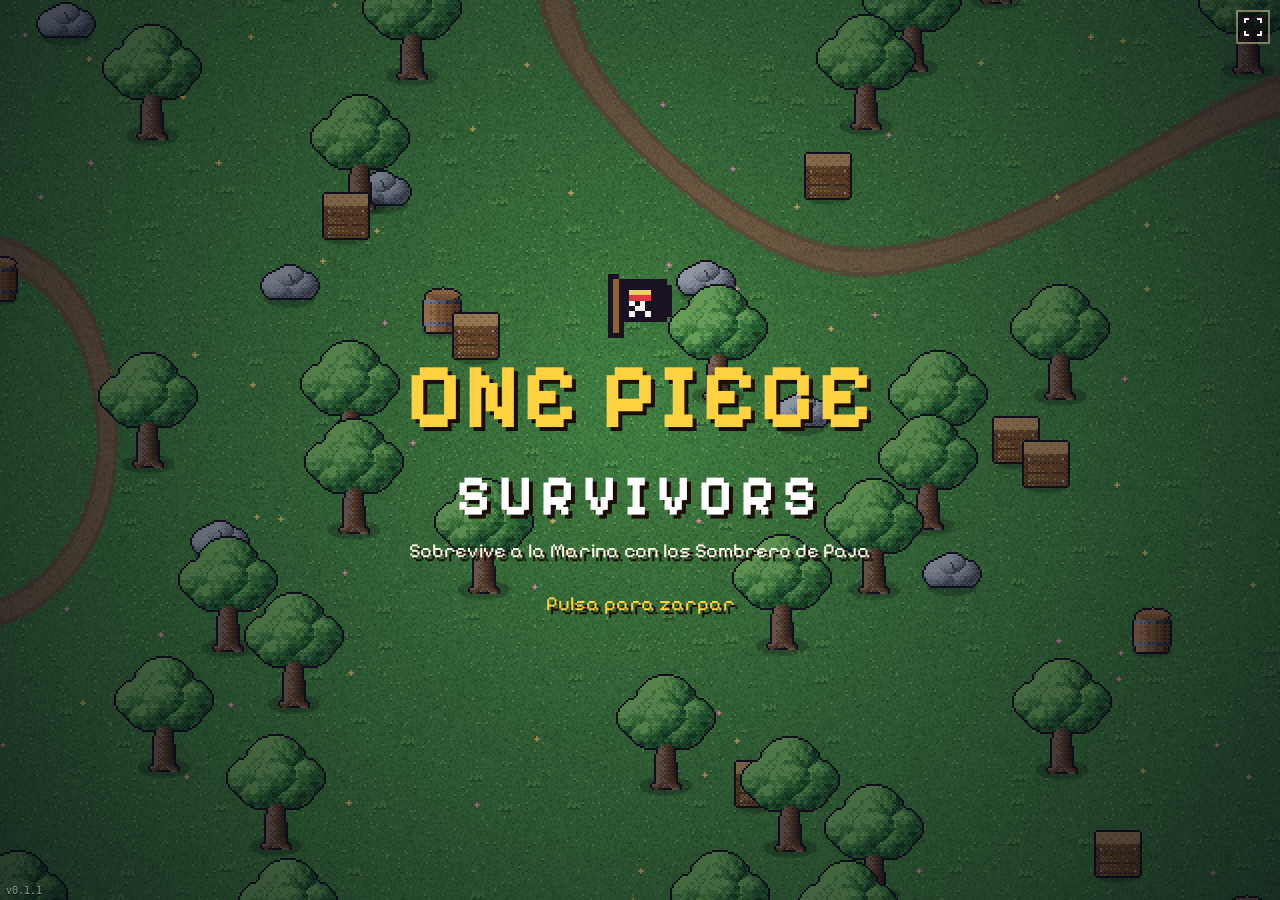
==== commit d0517591: "Versión 0.1.1 Co-Authored-By: Claude Haiku 5.5 <noreply@anthropic.com>" ====
--- a/index.html
+++ b/index.html
@@ -13,7 +13,7 @@
 </head>
 <body>
 <canvas id="game"></canvas>
-<div id="app-version" aria-hidden="true">v0.1.0</div>
+<div id="app-version" aria-hidden="true">v0.1.1</div>
 
 <div id="boot" class="boot">Cargando…</div>
 
--- a/css/style.css
+++ b/css/style.css
@@ -357,3 +357,29 @@
 
 /* Versión del juego: esquina inferior izquierda, sin tapar el HUD ni recibir clics. */
 #app-version { position: fixed; left: 6px; bottom: 4px; font: 10px monospace; color: rgba(255,255,255,0.55); text-shadow: 0 1px 0 #000; pointer-events: none; z-index: 50; }
+
+/* ---------- Propuestas de HUD (?hud=a|b|c) ---------- */
+/* A · Limpia, estilo Megabonk: sin marcos, fondos translúcidos redondeados */
+body.hud-a .hpbar { height: 12px; border: 0; box-shadow: none; border-radius: 6px; background: rgba(0,0,0,.5); overflow: hidden; }
+body.hud-a .hpbar i { background: #6fdc7e; }
+body.hud-a .hpbar i.low { background: #ff5d6c; }
+body.hud-a .hpbar span { font-size: 11px; line-height: 12px; }
+body.hud-a .pill { background: rgba(0,0,0,.5); border: 0; border-radius: 10px; padding: 3px 10px; }
+body.hud-a .face { border: 0; box-shadow: none; border-radius: 50%; background: rgba(0,0,0,.5); }
+body.hud-a .minimap { border: 0; box-shadow: none; border-radius: 50%; background: rgba(0,0,0,.5); }
+body.hud-a .time { font-size: 34px; }
+/* B · Marco pixel de madera: paneles tallados con borde oscuro */
+body.hud-b .hpbar { background: #120a05; border: 3px solid #7a5130; box-shadow: inset 0 0 0 2px #120a05; }
+body.hud-b .hpbar i { background: repeating-linear-gradient(90deg, #6fdc7e 0 8px, #3f9a52 8px 10px); }
+body.hud-b .pill { background: #3a2616; border: 3px solid #120a05; box-shadow: inset 0 0 0 2px #7a5130; border-radius: 0; color: #ffe9b8; }
+body.hud-b .face { border: 3px solid #120a05; box-shadow: inset 0 0 0 2px #7a5130; }
+body.hud-b .minimap { border: 3px solid #120a05; box-shadow: inset 0 0 0 2px #7a5130; background: #2a1a10; }
+body.hud-b .time { background: #3a2616; border: 3px solid #120a05; box-shadow: inset 0 0 0 2px #7a5130; padding: 2px 12px; color: #fff3cf; }
+/* C · Mínima flotante: sin paneles, solo texto y barras finas */
+body.hud-c .hpbar { border: 0; box-shadow: none; background: rgba(255,255,255,.25); height: 8px; border-radius: 4px; overflow: hidden; }
+body.hud-c .hpbar span { display: none; }
+body.hud-c .pill { background: transparent; border: 0; padding: 0; }
+body.hud-c .face { background: transparent; border: 0; box-shadow: none; }
+body.hud-c .minimap { background: transparent; border: 0; box-shadow: none; }
+body.hud-c .pause-btn { background: transparent; border: 0; }
+body.hud-c #hud { text-shadow: 0 2px 0 #000, 0 0 8px rgba(0,0,0,.7); }
